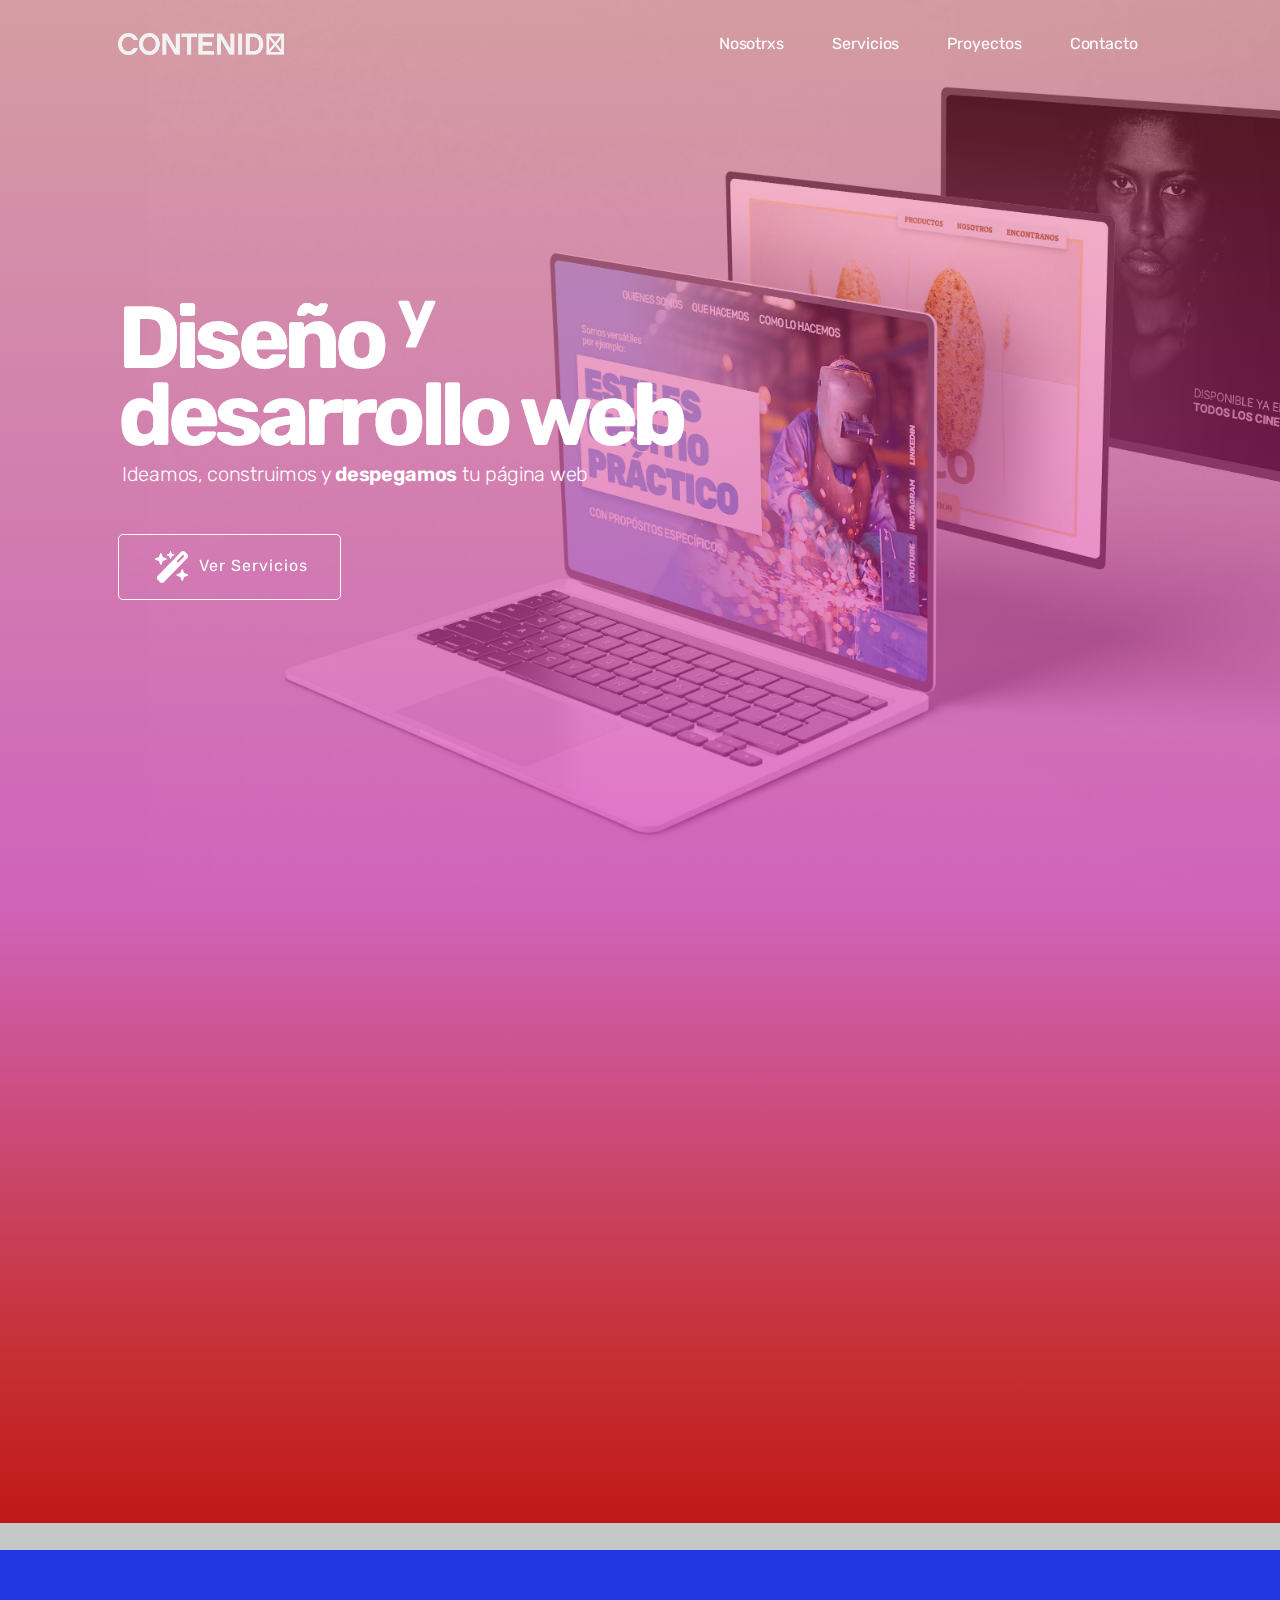
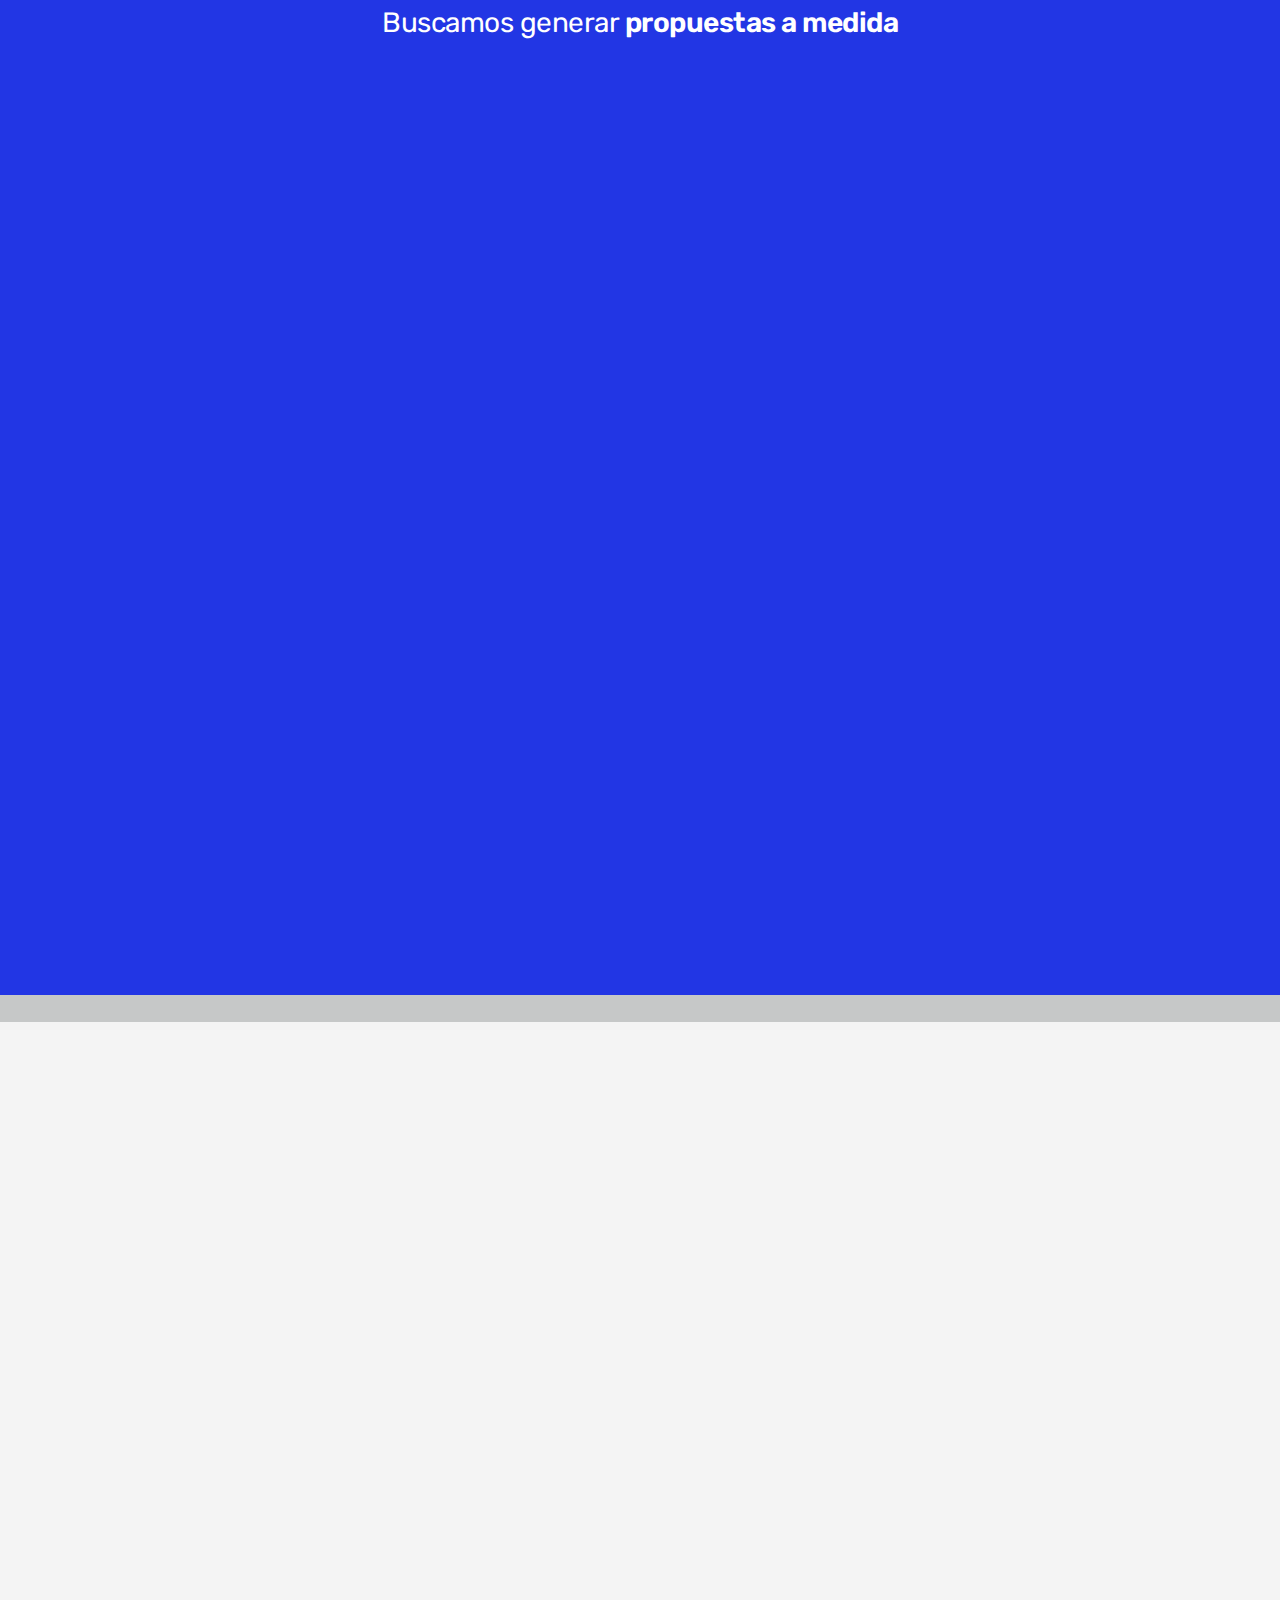
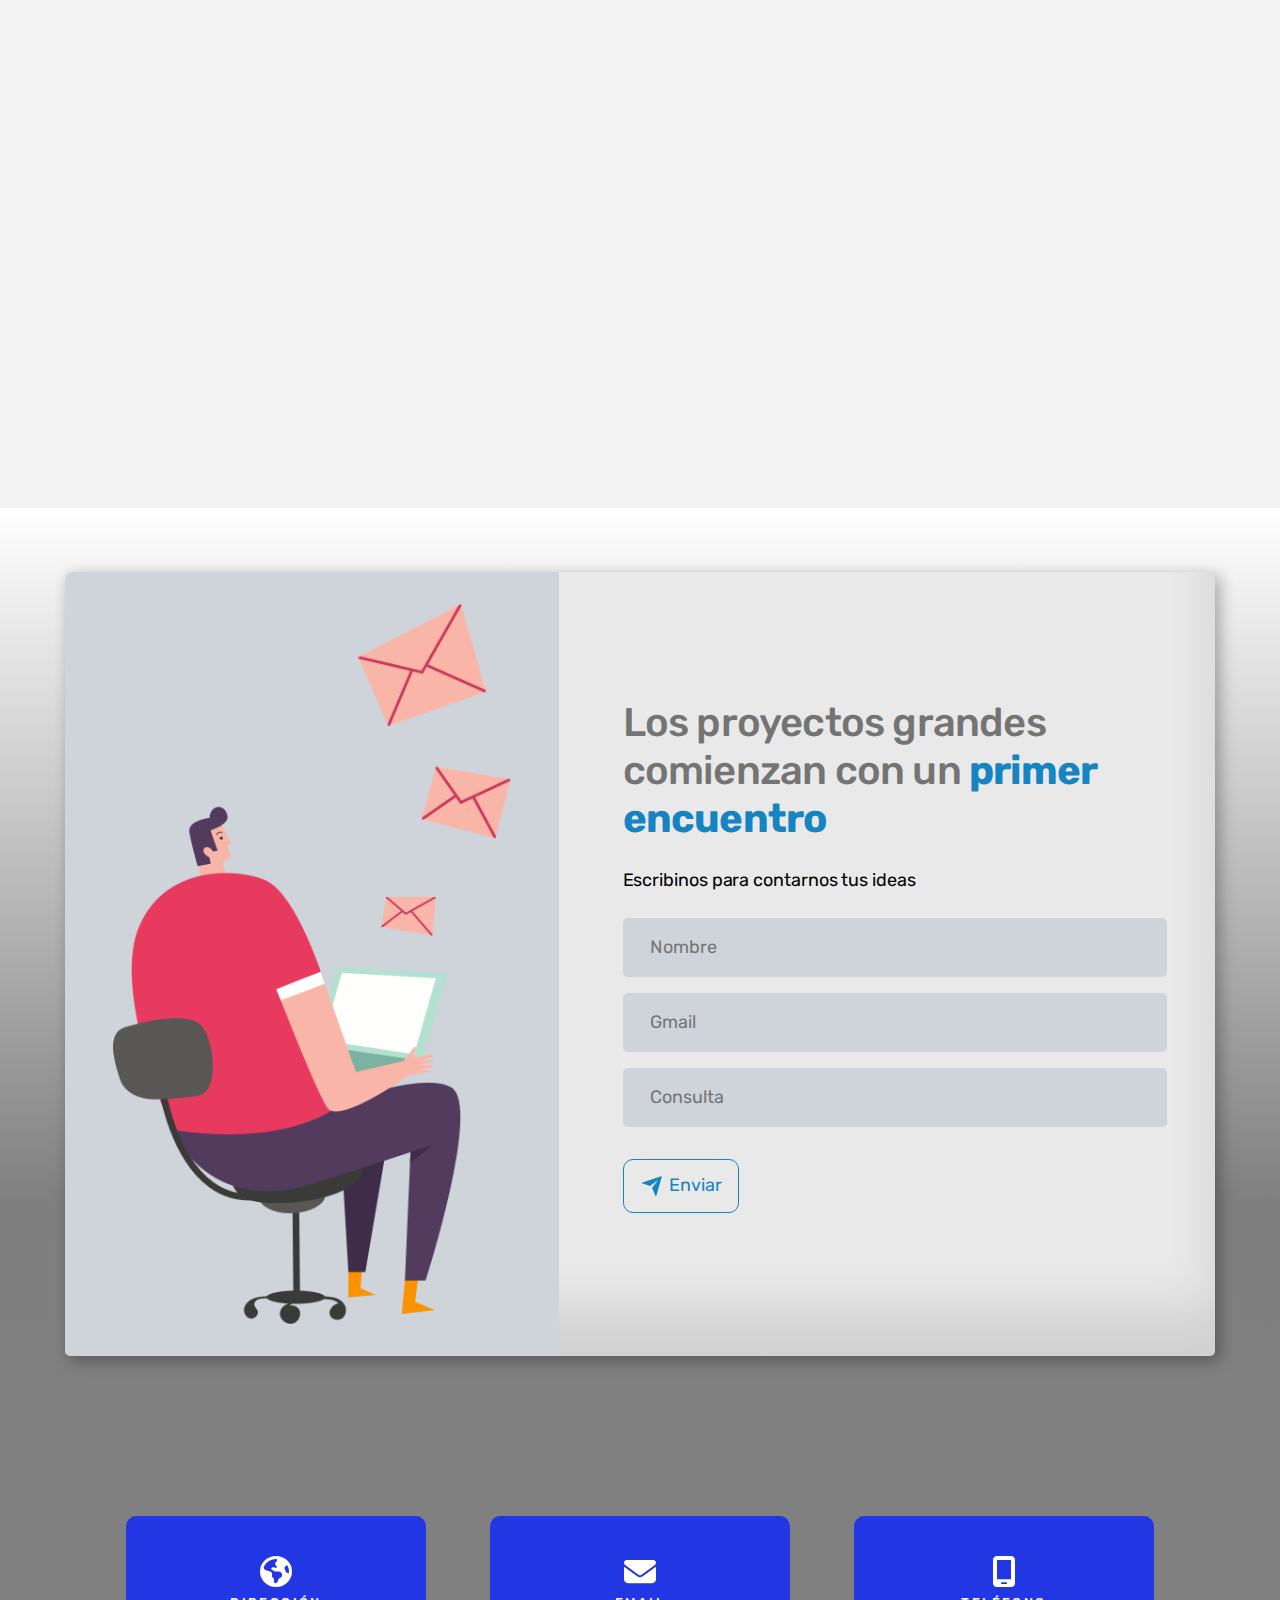
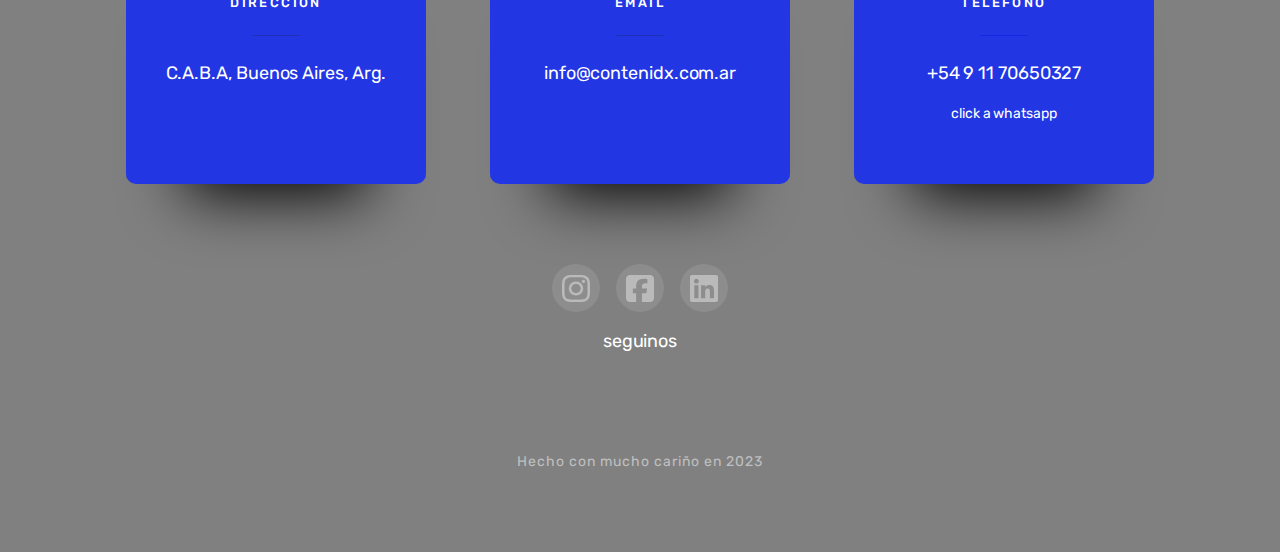
==== index.html @ 9aa3cedb "Se editan rutas relativas de archivos" ====
<!DOCTYPE html>
<html lang="en">
    <head>
        <!-- Google tag (gtag.js) -->
        <script async src="https://www.googletagmanager.com/gtag/js?id=G-VWMC0DDW35"></script>
        <script>
            window.dataLayer = window.dataLayer || [];
            function gtag(){dataLayer.push(arguments);}
            gtag('js', new Date());
        
            gtag('config', 'G-VWMC0DDW35');
        </script>
        <meta charset="utf-8" />
        <meta name="viewport" content="width=device-width, initial-scale=1, shrink-to-fit=no" />
        <meta name="description" content="Sitio web de Contenidx" />
        <meta name="author" content="Contenidx" />
        <title>Contenidx</title>
        <link rel="icon" type="image/x-icon" href="assets/favicon.png" />
        <!-- Font Awesome icons (free version)-->
        <script src="https://use.fontawesome.com/releases/v6.1.0/js/all.js" crossorigin="anonymous"></script>
        <!-- Google fonts-->
        <link rel="preconnect" href="https://fonts.googleapis.com">
        <link rel="preconnect" href="https://fonts.gstatic.com" crossorigin>
        <link href="https://fonts.googleapis.com/css2?family=Rubik:wght@300;400;500;600;700;800;900&display=swap" rel="stylesheet"> 
        <!-- Core theme CSS (includes Bootstrap)-->
        <link href="css/styles.css" rel="stylesheet" />
        <!-- SCSS import with Live SASS Compilet -->
        <!-- <link href="css/styles.css" rel="stylesheet" /> -->
        <!-- Animation fade -->
        <link rel="stylesheet" href="https://unpkg.com/aos@next/dist/aos.css" />
        

        <!-- esquema para el SEO-->
        <script type = "application/ld+json" > 
                {
                    "@context": "https://schema.org/",
                    "@type": "WebSite",
                    "name": "Contenido",
                    "description": "creador de paginas web",
                    "url": "https://contenidx.com.ar/"
                }
                </script>
                <script type="application/ld+json">
                {
                    "@context": "https://schema.org/",
                    "@type": "Organization",
                    "name": "Contenido",
                    "url": "https://contenidx.com.ar/",
                    "logo": "https://contenidx.com.ar/favicon.png",
                    "contactPoint": {
                        "@type": "ContactPoint",
                        "email": "contenidx@gmail.com",
                        "contactType": "desarrollo web"
                    }
                }
        </script>


    </head>

    <body style="padding:0px;">   
<!-- Google Tag Manager (noscript) -->
<noscript><iframe src="https://www.googletagmanager.com/ns.html?id=GTM-59XKV4BX"
height="0" width="0" style="display:none;visibility:hidden"></iframe></noscript>
    </body>
    <body id="page-top">
        <!-- Imagen de seguimiento de Pixel para Metricool -->
        <img class="metricool" src="https://tracker.metricool.com/c3po.jpg?hash=d975ec9ab2f7a0a8c75c9ac7efb0c77f"/>
        
        <!-- Botón de Whatsapp --> 
        <a href="https://wa.me/5491170650327?text=Me%20gustaría%20consultar..." class="whatsapp" target="_blank" rel="noopener"><i class="fa-brands fa-whatsapp"></i></a>
        
        <!-- Navigation-->
        <nav class="navbar navbar-expand-lg navbar-light fixed-top" id="mainNav">
            <div class="container px-4 px-lg-5">
                <a class="navbar-brand" href="#page-top"><img id="marca-cx-menu-nav" src="/assets/img/marca-contenidx-blanco.png" alt="marca de contenidx"></a>
                <button class="navbar-toggler navbar-toggler-right" type="button" data-bs-toggle="collapse" data-bs-target="#navbarResponsive" aria-controls="navbarResponsive" aria-expanded="false" aria-label="Toggle navigation">
                    Menu
                    <i class="fas fa-bars"></i>
                </button>
                <div class="collapse navbar-collapse" id="navbarResponsive">
                    <ul class="navbar-nav ms-auto">
                        <li class="nav-item"><a class="nav-link" href="#nosotrxs">Nosotrxs</a></li>
                        <li class="nav-item"><a class="nav-link" href="#products">Servicios</a></li>
                        <li class="nav-item"><a class="nav-link" href="/projects.html">Proyectos</a></li>
                        <li class="nav-item"><a class="nav-link" href="#contact">Contacto</a></li>
                    </ul>
                </div>
            </div>
        </nav>
        <!-- iconos-RRSS-fixed-right -->
        <!-- <ul class="elements-bar right -unlist">
            <li>
                <div class="social-bar">
                    <ul class="social-bar-holder titles-typo -unlist"> 
                        <li>Seguinos</li>
                        <li>—</li>
                        <li>
                            <a target="_blank" href="https://www.instagram.com/contenidx/" class="-undash instagram" rel="noopener">
                                <i class="fab fa-instagram"></i>
                            </a>
                        </li>
                        <li>
                            <a target="_blank" href="https://www.github.com/" rel="noopener">
                                <i class="fab fa-github"></i>
                            </a>
                        </li>
                    </ul>
                </div>
            </li>
        </ul> -->
        <!-- Masthead-->
        <header class="masthead">
            <div class="container px-4 px-lg-5 d-flex h-100 align-items-center justify-content-start">
                <div class="d-flex justify-content-center" id="texto-accion-portada">
                    <div class="text-start">
                        <!-- <h1 class="mx-auto my-0 text-uppercase">Contenidx</h1> -->
                        <i class="fa-solid fa-plane-departure fa-2x pb-3 text-white"></i>
                        <h1 class="mx-auto my-0 portada">Diseño <sup>y</sup> desarrollo web</h1>
                        <h2 class="text-white mx-1 mt-2 mb-5 interletrado texto">Ideamos, construimos y <span style="font-weight:600;">despegamos</span> tu página web </h2>
                        <!-- <a class="btn btn-" href="#nosotrxs">Saber más</a> -->
                        <a type="button" class="btn-lineal" href="#products">
                            <img src="/assets/img/iconos/wand-magic-sparkles-solid.svg" class="icon-gral mx-1">
                            Ver Servicios
                        </a>
                    </div>
                </div>
            </div>
        </header>

        <!-- About-->
        <section class="container-fluid about-section text-center" id="nosotrxs">
            <div class="px-4 px-lg-5">
                <div class="row gx-4 gx-lg-5 justify-content-center">
                    <div class="col-lg-8" data-aos="fade-up">
                        <!-- <h2 class="text-white mb-4 portada" data-aos="fade-up">Nosotrxs</h2> -->
                    </div>
                </div>
            </div>
            <div class="text-center pt-0 mt-0" data-aos="fade-up">
                <div class="row d-flex justify-content-center align-items-center">
                    <!-- <h2 class="text-white" data-aos="fade-up">Nosotrxs</h2> -->
                    <p class="col-3 text-start align-items-start text-white-50 d-flex flex-column gap-1" data-aos="fade-up">
                        <strong class="portada mb-1">Nosotrxs <br></strong>
                        Somos un equipo dispuesto a crear y diseñar soluciones web.<br>Te vamos a acompañar en cada paso, hasta que tus ideas se conviertan en realidad y que tu presencia en internet sea exitosa.
                    </p>
                    <div class="card card0 mx-5">
                        <div class="border-card">
                            <h2>Pamela Lacoque</h2>
                            <div class="icons">
                                <!-- <a href="https://www.instagram.com/nahuel.beck" target="_blank" rel="noopener noreferrer"><i class="fab fa-instagram" aria-hidden="true"></i></a>
                                <a href="facebook.com/nahue.beck/" target="_blank" rel="noopener noreferrer"><i class="fab fa-facebook" aria-hidden="true"></i></a> -->
                                <a href="https://www.behance.net/pamelo" target="_blank" rel="noopener noreferrer"><i class="fab fa-behance" aria-hidden="true"></i></a>
                                <a href="https://github.com/Lacoque/" target="_blank" rel="noopener noreferrer"><i class="fab fa-github" aria-hidden="true"></i></a>
                            </div>
                        </div>
                    </div>
                    <div class="card card1">
                        <div class="border-card">
                            <h2>Nahuel Beck</h2>
                            <div class="icons">
                                <!-- <a class="icons-hov" href="" target="_blank" rel="noopener noreferrer"><i class="fab fa-instagram" aria-hidden="true"></i></a>
                                <a class="icons-hov" href="" target="_blank" rel="noopener noreferrer"><i class="fab fa-facebook" aria-hidden="true"></i></a> -->
                                <a class="icons-hov" href="https://www.behance.net/nahuelbeck" target="_blank" rel="noopener noreferrer"><i class="fab fa-behance" aria-hidden="true"></i></a>
                                <a class="icons-hov" href="https://github.com/Nahuel-Beck/" target="_blank" rel="noopener noreferrer"><i class="fab fa-github" aria-hidden="true"></i></a>
                            </div>
                        </div>
                    </div>
                </div>
            </div>
        </section>

        <!-- Services Nuevo -->
        <section class="services-cards" id="products">
            <div>
                <i class="fa-solid fa-wand-magic-sparkles fa-3x text-white py-2"></i>
                <h3 class="text-center title-cards">Buscamos generar<span style="font-weight:600;"> propuestas a medida</span>
            </div>
            <div class="group-cards" data-aos="fade-up">
                <div class="vertical-cards">
                    <a class="card-basic" href="#contact">
                        <div class="service-number">
                            <h5>1</h5>
                        </div>
                        <h1>Básico y operativa</h1>
                        <div>
                            <ul>
                                <li>Entrega en 15 días</li>
                                <li>Diseño personalizable y adaptable para diferentes dispositivos.</li>
                                <li>Hasta 4 páginas o secciones.</li>
                                <li>Formulario de contacto, link a redes sociales, mail corporativo.</li>
                                <li>Optimización para los motores de busqueda.</li>
                                <li>Seguridad del sitio</li>
                            </ul>
                        </div>
                        <div class="card-value">
                            <h3>$ 310.000</h3>
                            <p>Pesos ARG</p>
                        </div>
                    </a>
                    <a class="card-basic" href="#contact">
                        <div class="service-number">
                            <h5>2</h5>
                        </div>
                        <h1>Dinámica</h1>
                        <div>
                            <ul>
                                <li>Entrega entre 40 y 70 días.</li>
                                <li>Diseño personalizable y adaptable para los diferentes dispositivos.</li>
                                <li>Secciones o páginas ilimitadas.</li>
                                <li>Link con redes sociales, mail corporativo, archivos adjuntos en los formularios.</li>
                                <li>Autogestionable: Tienda web, bolsa de trabajo, blog de noticias, etc.</li>
                                <li>Optimización para los motores de busqueda.</li>
                                <li>Seguridad del sitio.</li>
                            </ul>
                        </div>
                        <div class="card-value">
                            <h3>$ 440.000</h3>
                            <p>Pesos ARG</p>
                        </div>
                    </a>
                    <a class="card-basic" href="#contact">
                        <div class="service-number">
                            <h5>3</h5>
                        </div>
                        <h1>Mantenimiento</h1>
                        <div>
                            <ul>
                                <li>Actualización, control de seguridad y detección de vulnerabilidades.</li>
                                <li>Back-ups de sitio web.</li>
                                <li>Re-diseño de sitio web.</li>
                                <li>SEO: Optimización de url.</li>
                            </ul>
                            <!-- <p>
                                Nos encargamos de mantener tu sitio seguro y siempre actualizado revisando a fondo para detectar cualquier vulnerabilidad. Hacemos copias de seguridad periódicas y optimizamos tus bases de datos para que todo funcione de manera rápida y eficiente.
                            </p> -->
                        </div>
                        <div class="card-value man">
                            <h5>Consultar presupuesto</h5>
                        </div>
                        <p class="man-text">Contanos sobre tus necesidades para evaluar asertivamente</p>
                    </a>
                </div>
                <div class="horizontal-cards">
                    <a class="card-basic" href="https://wa.me/5491170650327?text=Me%20gustaría%20consultar..." target="_blank" rel="noopener">
                        <div class="hand-icon">
                            <i class="fa-solid fa-handshake-simple fa-3x"></i>
                        </div>
                        <div class="out">
                            <h1>Outsourcing</h1>
                            <h5>¿Querés sumar a tu paquete <span>diseño web</span>, <span>mantenimiento</span> o una <span>auditoría SEO</span>?</h5>
                            <p>Si sos del rubro del diseño, marketing, desarrollo o te interesa expandir tu alcance, podemos colaborar juntos.</p>
                        </div>
                        <!-- <div class="hr"></div> -->
                        <h5 class="talk"><i class="fa-brands fa-whatsapp fa-lg px-3"></i>Conversemos ahora!</h5>
                    </a>
                </div>
            </div>
        </section>


        <!-- Projects-->
        <section class="container-fluid projects-section bgd-contenidx" id="projects">
            <div class="">
                <div class="bg-blanco d-flex px-3 justify-content-center trabajos-realizados">
                    <h2 class="d-block my-4 portada trabajos" data-aos="fade-up">Trabajos realizados</h2>
                    <p class="d-block d-sm-flex justify-content-center trabajos" data-aos="fade-up">Trabajamos a la par con todos nuestros clientes, generamos ideas en el desarrollo del sitio para optimizar su uso</p>
                    <div class="text-center my-5" data-aos="fade-up"><a class="btn-lineal-portfolio" href="/../projects.html" rel="noopener">Ver todos los proyectos<i class="fa-solid fa-arrow-up-right-from-square px-3"></i></a></div>
                </div>
                <!-- Project One Row-->     
                <div class="row gx-0 mb-5 mb-lg-0 justify-content-center project-row" data-aos="fade-up">
                    <div class="col-lg-6"><a href="https://estudiodoblea.com.ar/" target="_blank" rel="noopener"><img class="img-fluid" src="/assets/img/doblea.jpg" alt="Imagen portfolio Estudio doble a fotografias" /></a></div>
                    <div class="col-lg-6">
                        <div class="bg-blanco text-center h-100">
                            <div class="d-flex h-100">
                                <div class="project-text w-100 my-auto text-center text-lg-left">
                                    <h4 class="text-black">Doble A</h4>
                                    <p class="mb-0 text-black-50">Doble A es un estudio de fotografía dedicado a destacar con identidad visual única, innovadoras y personalizadas. </p>
                                </div>
                            </div>
                        </div>
                    </div>
                </div>
                <!-- Project Two Row-->
                <div class="row gx-0 justify-content-center project-row" data-aos="fade-up">
                    <div class="col-lg-6"><a href="https://tatapiriri.com.ar/" target="_blank" rel="noopener"><img class="img-fluid" src="/assets/img/tata-piriri-sm.png" alt="Imagen portfolio de Festival Tatá Pirirí" /></a></div>
                    <div class="col-lg-6 order-lg-first">
                        <div class="bg-blanco text-center h-100">
                            <div class="d-flex h-100">
                                <div class="project-text w-100 my-auto text-center text-lg-right">
                                    <h4 class="text-black">Festival Tatá Pirirí</h4>
                                    <p class="mb-0 text-black-50">Cuando hay que hacer un salto de calidad, éste proyecto es el ejemplo claro. Este es un festival de títeres con e-commerce.</p>
                                </div>
                            </div>
                        </div>
                    </div>
                </div>
            </div>
        </section>

        <!-- Form 2 -->
        <section class="contact-form-section" id="contact">
            <div class="d-flex px-0 form-width">
                <div class="px-5 ilustracion-msj">
                    <img src="/assets/img/ilustraciones/Message_Sent_2.png" alt="Ilustración envío de mensajes">
                </div>
                <div class="divform">
                    <div class="container-fluid text-start px-5">
                        <!-- <i class="far fa-paper-plane fa-2x mb-2 text-black-50"></i> -->
                        <h1 class="text-black-50 textoform">Los proyectos grandes comienzan con un <span> primer encuentro</span></h1>
                        <p class="text-black my-4">Escribinos para contarnos tus ideas</p>
                        <div class="">
                            <div class="formulario">
                                <form name="contact" method="POST" data-netlify="true">
                                    <p>
                                        <label><input placeholder="Nombre" type="text" name="Nombre" /></label>
                                    </p>
                                    <p>
                                        <label><input placeholder="Gmail" type="email" name="Gmail" /></label>
                                    </p>
                                    <p>
                                        <label><input placeholder="Consulta" type="text" name="Consulta" /></label>
                                    </p>
                                    <p>
                                        <button type="submit">
                                            <div class="svg-wrapper-1">
                                                <div class="svg-wrapper">
                                                <svg
                                                    xmlns="http://www.w3.org/2000/svg"
                                                    viewBox="0 0 24 24"
                                                    width="24"
                                                    height="24"
                                                >
                                                    <path fill="none" d="M0 0h24v24H0z"></path>
                                                    <path
                                                    fill="currentColor"
                                                    d="M1.946 9.315c-.522-.174-.527-.455.01-.634l19.087-6.362c.529-.176.832.12.684.638l-5.454 19.086c-.15.529-.455.547-.679.045L12 14l6-8-8 6-8.054-2.685z"
                                                    ></path>
                                                </svg>
                                                </div>
                                            </div>
                                            <span>Enviar</span>
                                        </button>

                                        <!-- <button class="btn-enviar px-5 py-3 rounded" type="submit">Enviar</button> -->
                                    </p>
                                </form>
                            </div>
                        </div>
                    </div>
                </div>
            </div>
        </section>

        
        <!-- Contact-->
        <section class="contact-section bg-contact">
            <div class="container px-4 px-lg-5">
                <div class="row gx-4 gx-lg-5">
                    <div class="col-md-4 mb-3 mb-md-0 d-flex justify-content-center">
                        <div class="card py-4 h-100">
                            <div class="card-body text-center">
                                <!-- <i class="fas fa-map-marked-alt text-white mb-2"></i> -->
                                <img src="/assets/img/iconos/earth-americas-solid.svg" class="mb-2 icon-gral">
                                <h4 class="text-uppercase m-0">Dirección</h4>
                                <hr class="my-4 mx-auto" />
                                <p class="medium">C.A.B.A, Buenos Aires, Arg.</p>
                            </div>
                        </div>
                    </div>
                    <div class="col-md-4 mb-3 mb-md-0 d-flex justify-content-center">
                        <div class="card py-4 h-100">
                            <div class="card-body text-center">
                                <!-- <i class="fas fa-envelope text-white mb-2"></i> -->
                                <img src="/assets/img/iconos/envelope-solid.svg" class="mb-2 icon-gral">
                                <h4 class="text-uppercase m-0">Email</h4>
                                <hr class="my-4 mx-auto" style="border-color: #fff !important;" />
                                <p class="medium">info@contenidx.com.ar</p>
                            </div>
                        </div>
                    </div>
                    <div class="col-md-4 mb-3 mb-md-0 d-flex justify-content-center boton-footer-wpp">
                        <a href="https://wa.me/+5491170650327?text=Hola,%20me%20gustaría%20consultarles" target="_blank" rel="noopener">
                            <div class="card py-4 h-100 wpp">
                                <div class="card-body text-center">
                                    <!-- <i class="fas fa-mobile-alt text-white mb-2"></i> -->
                                    <img src="/assets/img/iconos/mobile-screen-solid.svg" class="mb-2 icon-gral">
                                    <h4 class="text-uppercase m-0">Teléfono</h4>
                                    <hr class="my-4 mx-auto" />
                                    <p class="medium">+54 9 11 70650327</p>
                                    <p class="small">click a whatsapp</p>
                                </div>
                            </div>
                        </a>
                    </div>
                </div>
                <div class="d-flex flex-column justify-content-center align-items-center gap-3 redes">
                    <div class="social d-flex justify-content-center align-items-center">
                        <a class="mx-2" href="https://www.instagram.com/contenidx/" target="_blank">
                            <img src="/assets/img/iconos/instagram-brands-solid.svg" class="icon-gral">
                            <!-- <i class="fab fa-instagram fa-xl"></i> -->
                        </a>
                        <a class="mx-2" href="https://www.facebook.com/ComunicarConContenidx" target="_blank">
                            <img src="/assets/img/iconos/square-facebook-brands-solid.svg" class="icon-gral">
                            <!-- <i class="fab fa-facebook-f"></i> -->
                        </a>
                        <a class="mx-2" href="https://www.linkedin.com/company/dise%C3%B1oydesarrolloweb/" target="_blank">
                            <img src="/assets/img/iconos/linkedin-brands-solid.svg" class="icon-gral">
                            <!-- <i class="fab fa-linkedin"></i> -->
                        </a>
                        <!-- <a class="mx-2" href="#!"><i class="fab fa-github"></i></a> -->
                        <!-- <a class="mx-2" href="https://www.behance.net/contenidxestudio?tracking_source=search_projects%7Ccontenidx" target="_blank"><i class="fab fa-behance"></i></a> -->
                    </div>
                    <p>seguinos</p>
                </div>
            </div>
        </section>
        
        <!-- Footer-->
        <footer class="footer bg-contact small text-center text-white-50">
            <div class="container px-5 px-lg-5">
                Hecho con mucho cariño en 2023
            </div>
        </footer>
        <!-- Bootstrap core JS-->
        <script src="https://cdn.jsdelivr.net/npm/bootstrap@5.1.3/dist/js/bootstrap.bundle.min.js"></script>
        <!-- Core theme JS-->
        <script src="js/scripts.js"></script>
        <!-- * * * * * * * * * * * * * * * * * * * * * * * * * * * * * * * * * * * * * * * *-->
        <!-- * *                               SB Forms JS                               * *-->
        <!-- * * Activate your form at https://startbootstrap.com/solution/contact-forms * *-->
        <!-- * * * * * * * * * * * * * * * * * * * * * * * * * * * * * * * * * * * * * * * *-->
        <script src="https://cdn.startbootstrap.com/sb-forms-latest.js"></script>

        <!-- Optional JavaScript -->
        <!-- jQuery first, then Popper.js, then Bootstrap JS -->
        <script src="https://code.jquery.com/jquery-3.2.1.slim.min.js" integrity="sha384-KJ3o2DKtIkvYIK3UENzmM7KCkRr/rE9/Qpg6aAZGJwFDMVNA/GpGFF93hXpG5KkN" crossorigin="anonymous"></script>
        <script src="https://cdn.jsdelivr.net/npm/popper.js@1.12.9/dist/umd/popper.min.js" integrity="sha384-ApNbgh9B+Y1QKtv3Rn7W3mgPxhU9K/ScQsAP7hUibX39j7fakFPskvXusvfa0b4Q" crossorigin="anonymous"></script>
        <script src="https://cdn.jsdelivr.net/npm/bootstrap@4.0.0/dist/js/bootstrap.min.js" integrity="sha384-JZR6Spejh4U02d8jOt6vLEHfe/JQGiRRSQQxSfFWpi1MquVdAyjUar5+76PVCmYl" crossorigin="anonymous"></script>
        <script>
            $('.carousel').carousel({
                interval: 3000,
                pause: "hover"
            })
        </script>
    <script src="https://unpkg.com/aos@next/dist/aos.js"></script>
    <script>
        AOS.init();
        </script>
    </body>
</html>
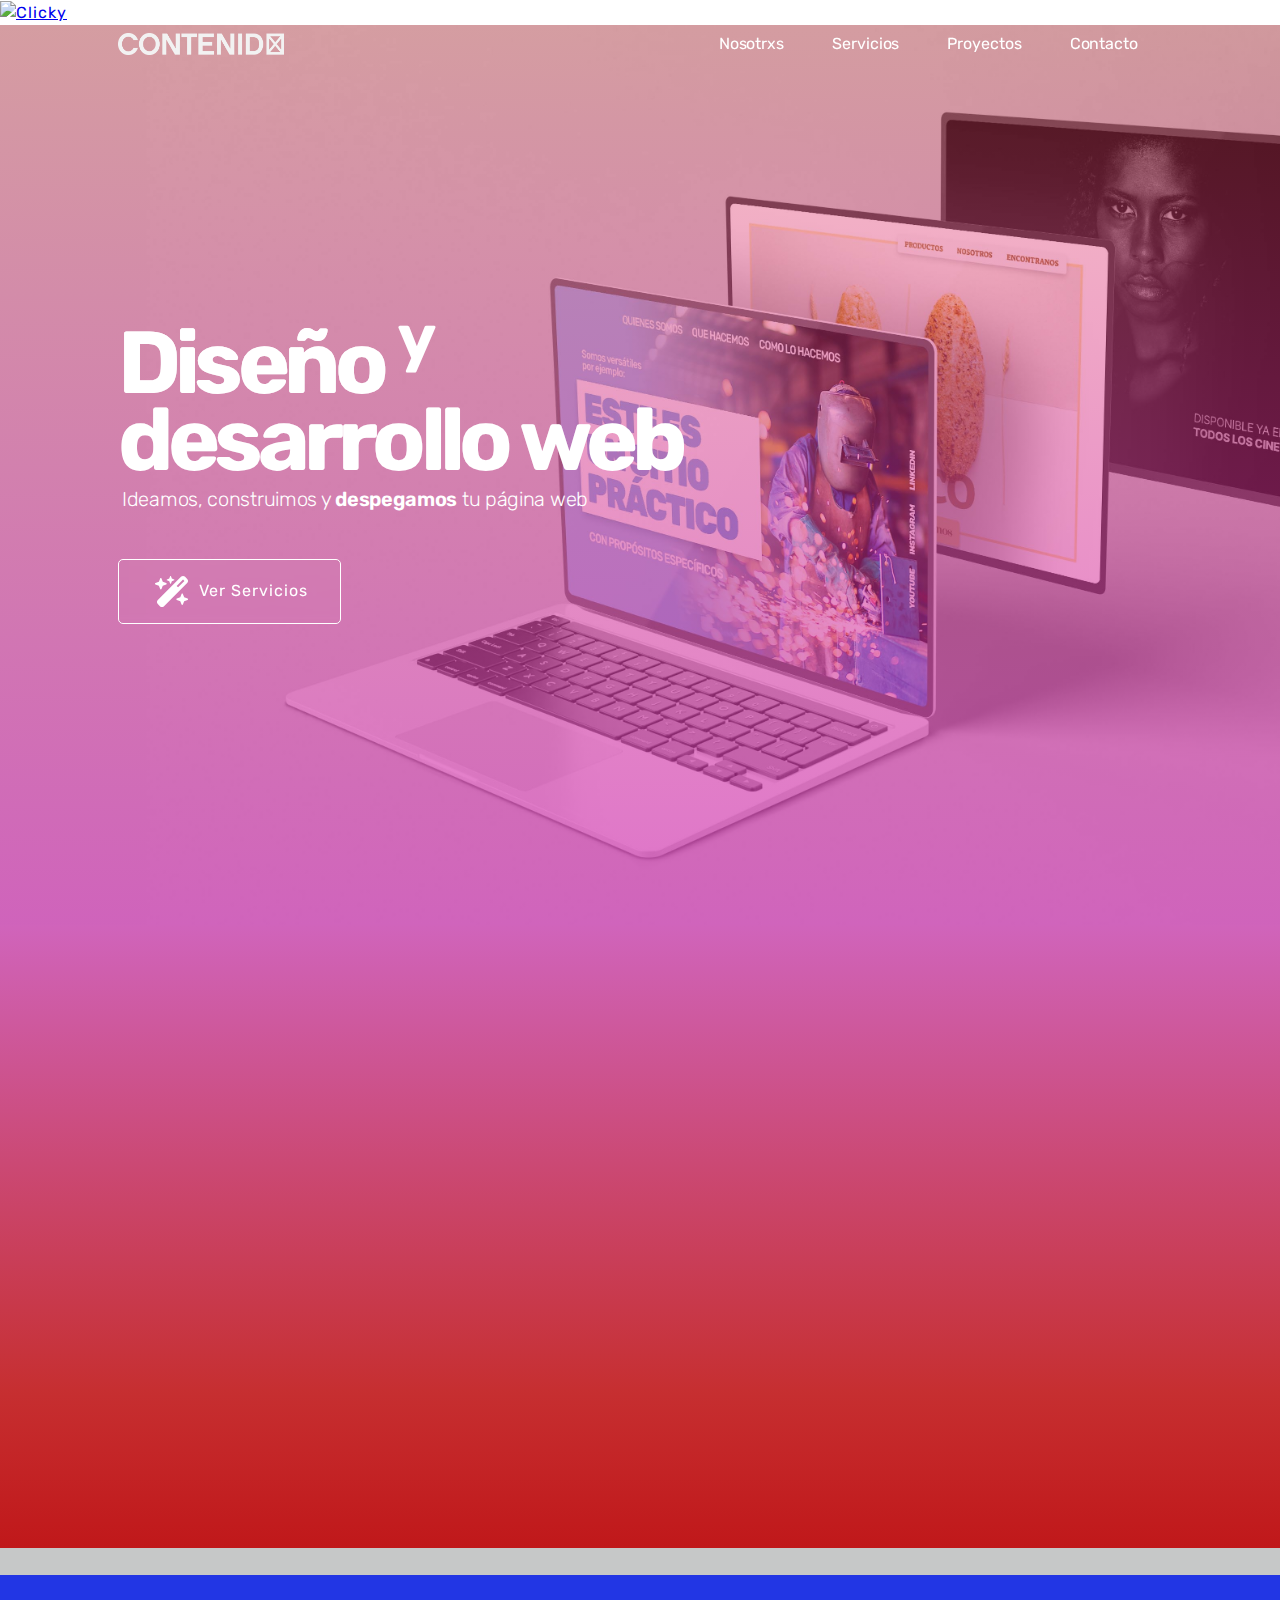
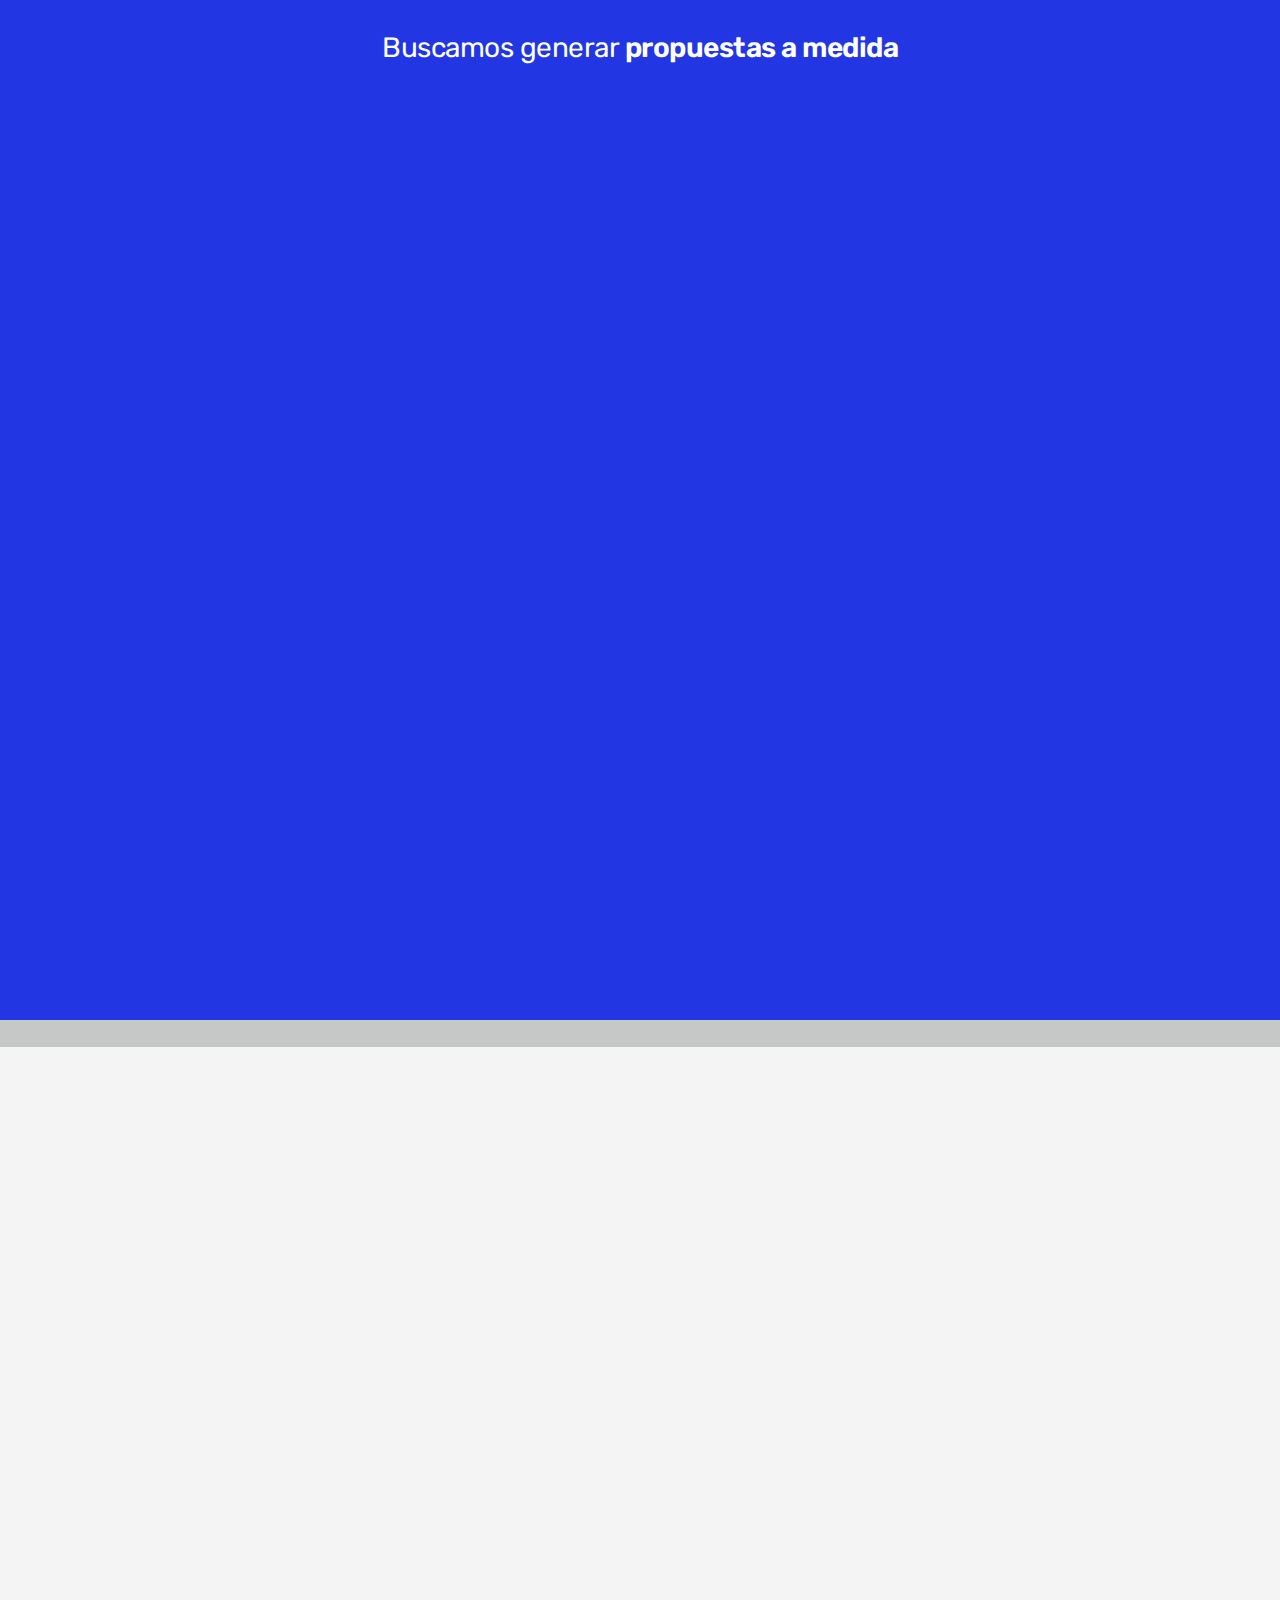
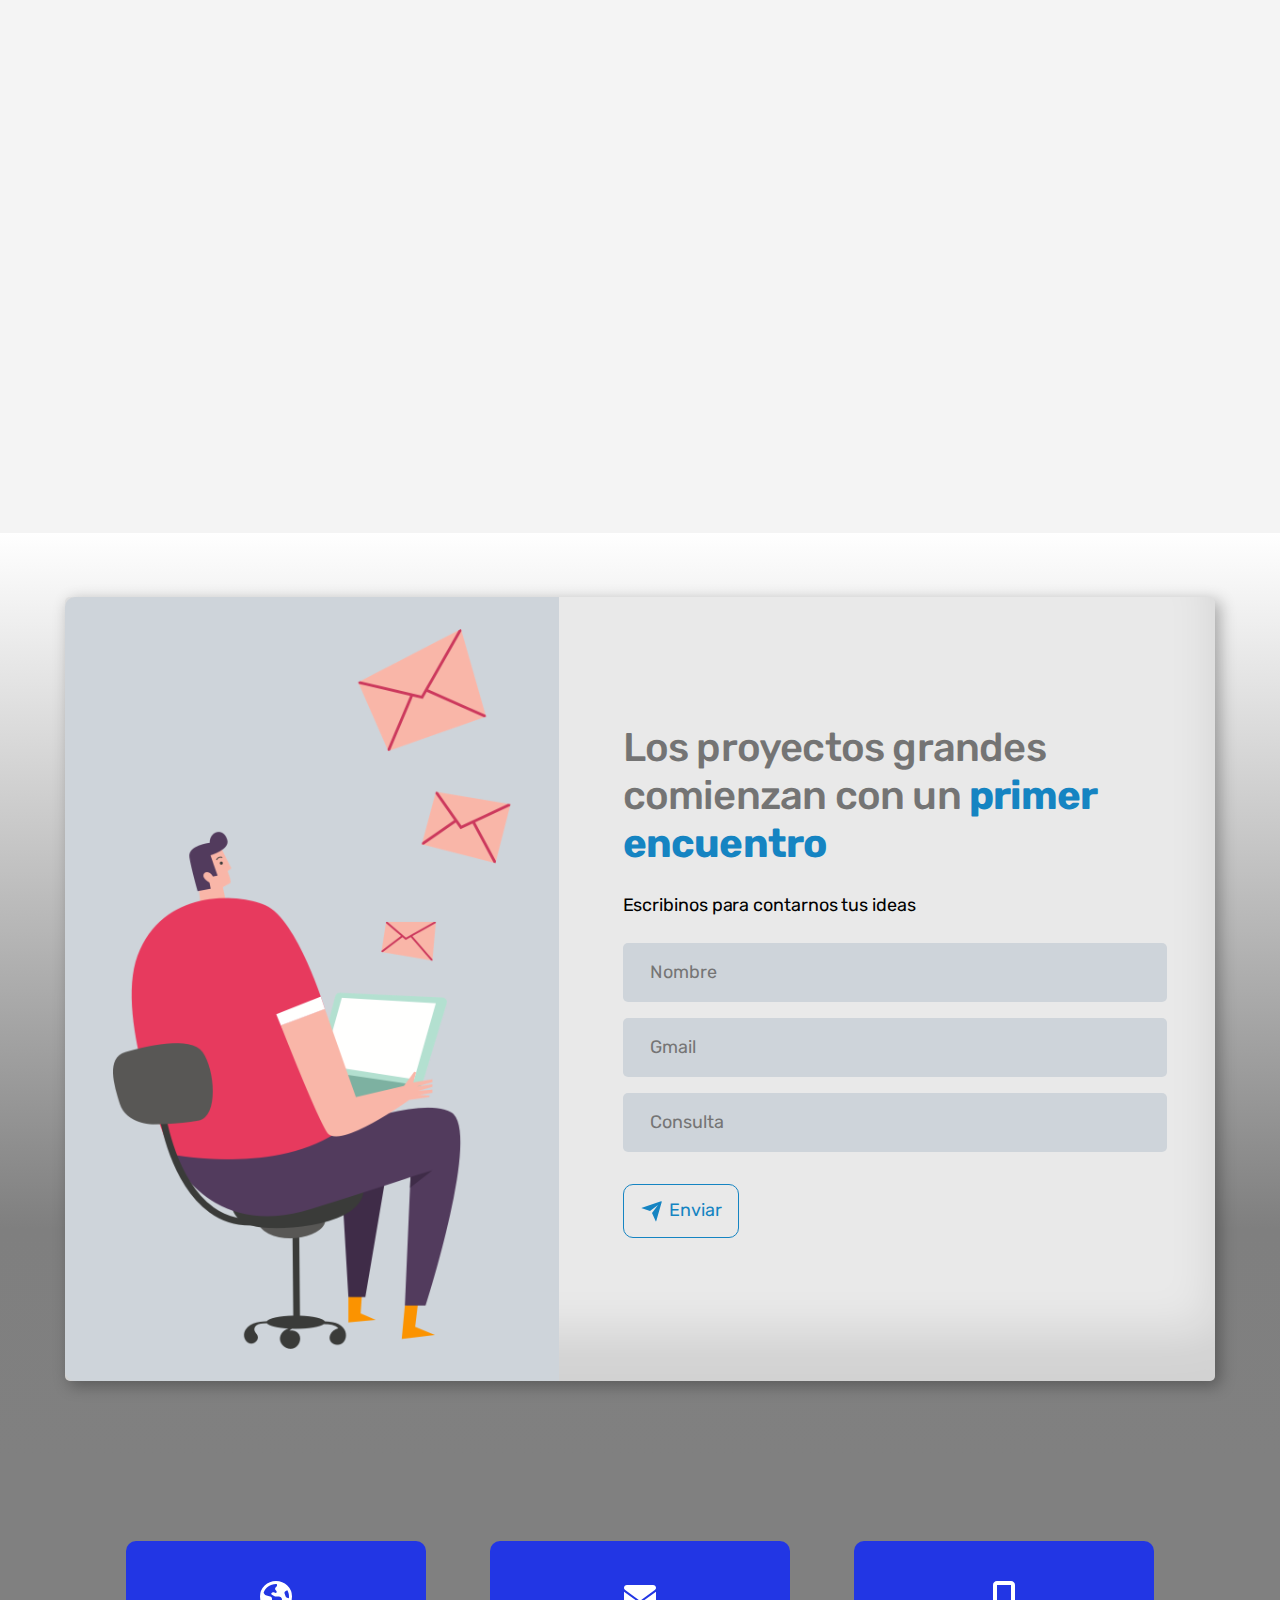
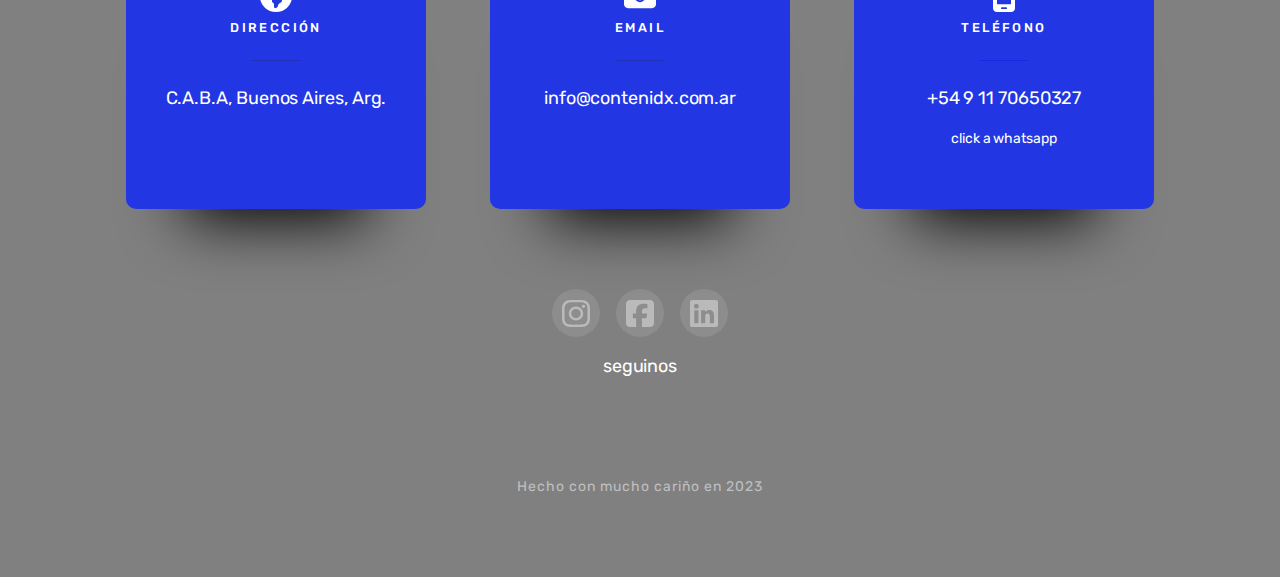
==== commit b07c04ec: "Update index.html" ====
--- a/index.html
+++ b/index.html
@@ -10,6 +10,10 @@
         
             gtag('config', 'G-VWMC0DDW35');
         </script>
+        <!-- code para cliky.com -->
+        <a title="Google Analytics Alternative" href="https://clicky.com/101476675"><img alt="Clicky" src="//static.getclicky.com/media/links/badge.gif" border="0" /></a>
+<script async data-id="101476675" src="//static.getclicky.com/js"></script>
+
         <meta charset="utf-8" />
         <meta name="viewport" content="width=device-width, initial-scale=1, shrink-to-fit=no" />
         <meta name="description" content="Sitio web de Contenidx" />
@@ -248,7 +252,7 @@
                         </div>
                         <div class="out">
                             <h1>Outsourcing</h1>
-                            <h5>¿Querés sumar a tu paquete <span>diseño web</span>, <span>mantenimiento</span> o una <span>auditoría SEO</span>?</h5>
+                            <h5>¿Querés sumar a tu paquete de servicios <span>diseño web</span>, <span>mantenimiento</span> o una <span>auditoría SEO</span>?</h5>
                             <p>Si sos del rubro del diseño, marketing, desarrollo o te interesa expandir tu alcance, podemos colaborar juntos.</p>
                         </div>
                         <!-- <div class="hr"></div> -->
@@ -265,7 +269,7 @@
                 <div class="bg-blanco d-flex px-3 justify-content-center trabajos-realizados">
                     <h2 class="d-block my-4 portada trabajos" data-aos="fade-up">Trabajos realizados</h2>
                     <p class="d-block d-sm-flex justify-content-center trabajos" data-aos="fade-up">Trabajamos a la par con todos nuestros clientes, generamos ideas en el desarrollo del sitio para optimizar su uso</p>
-                    <div class="text-center my-5" data-aos="fade-up"><a class="btn-lineal-portfolio" href="/../projects.html" rel="noopener">Ver todos los proyectos<i class="fa-solid fa-arrow-up-right-from-square px-3"></i></a></div>
+                    <div class="text-center my-5" data-aos="fade-up"><a class="btn-lineal-portfolio" href="/projects.html" rel="noopener">Ver todos los proyectos<i class="fa-solid fa-arrow-up-right-from-square px-3"></i></a></div>
                 </div>
                 <!-- Project One Row-->     
                 <div class="row gx-0 mb-5 mb-lg-0 justify-content-center project-row" data-aos="fade-up">
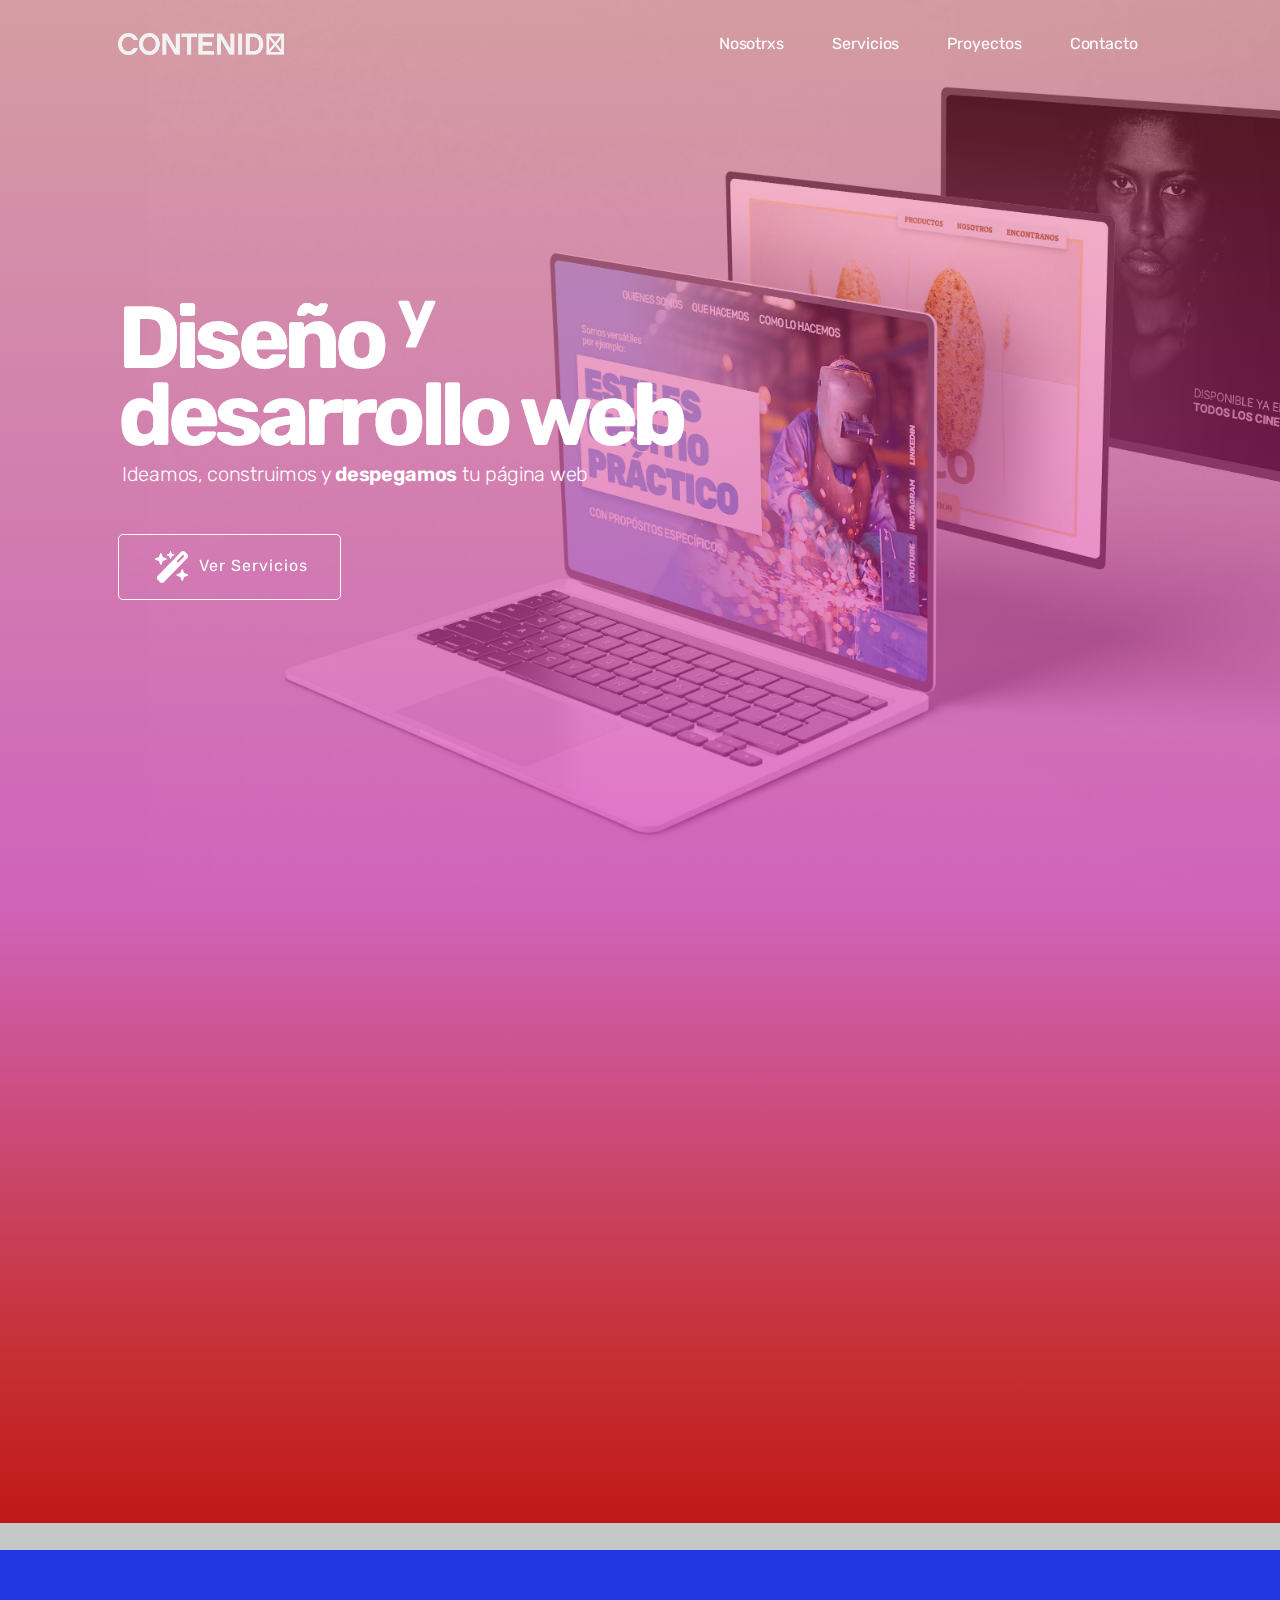
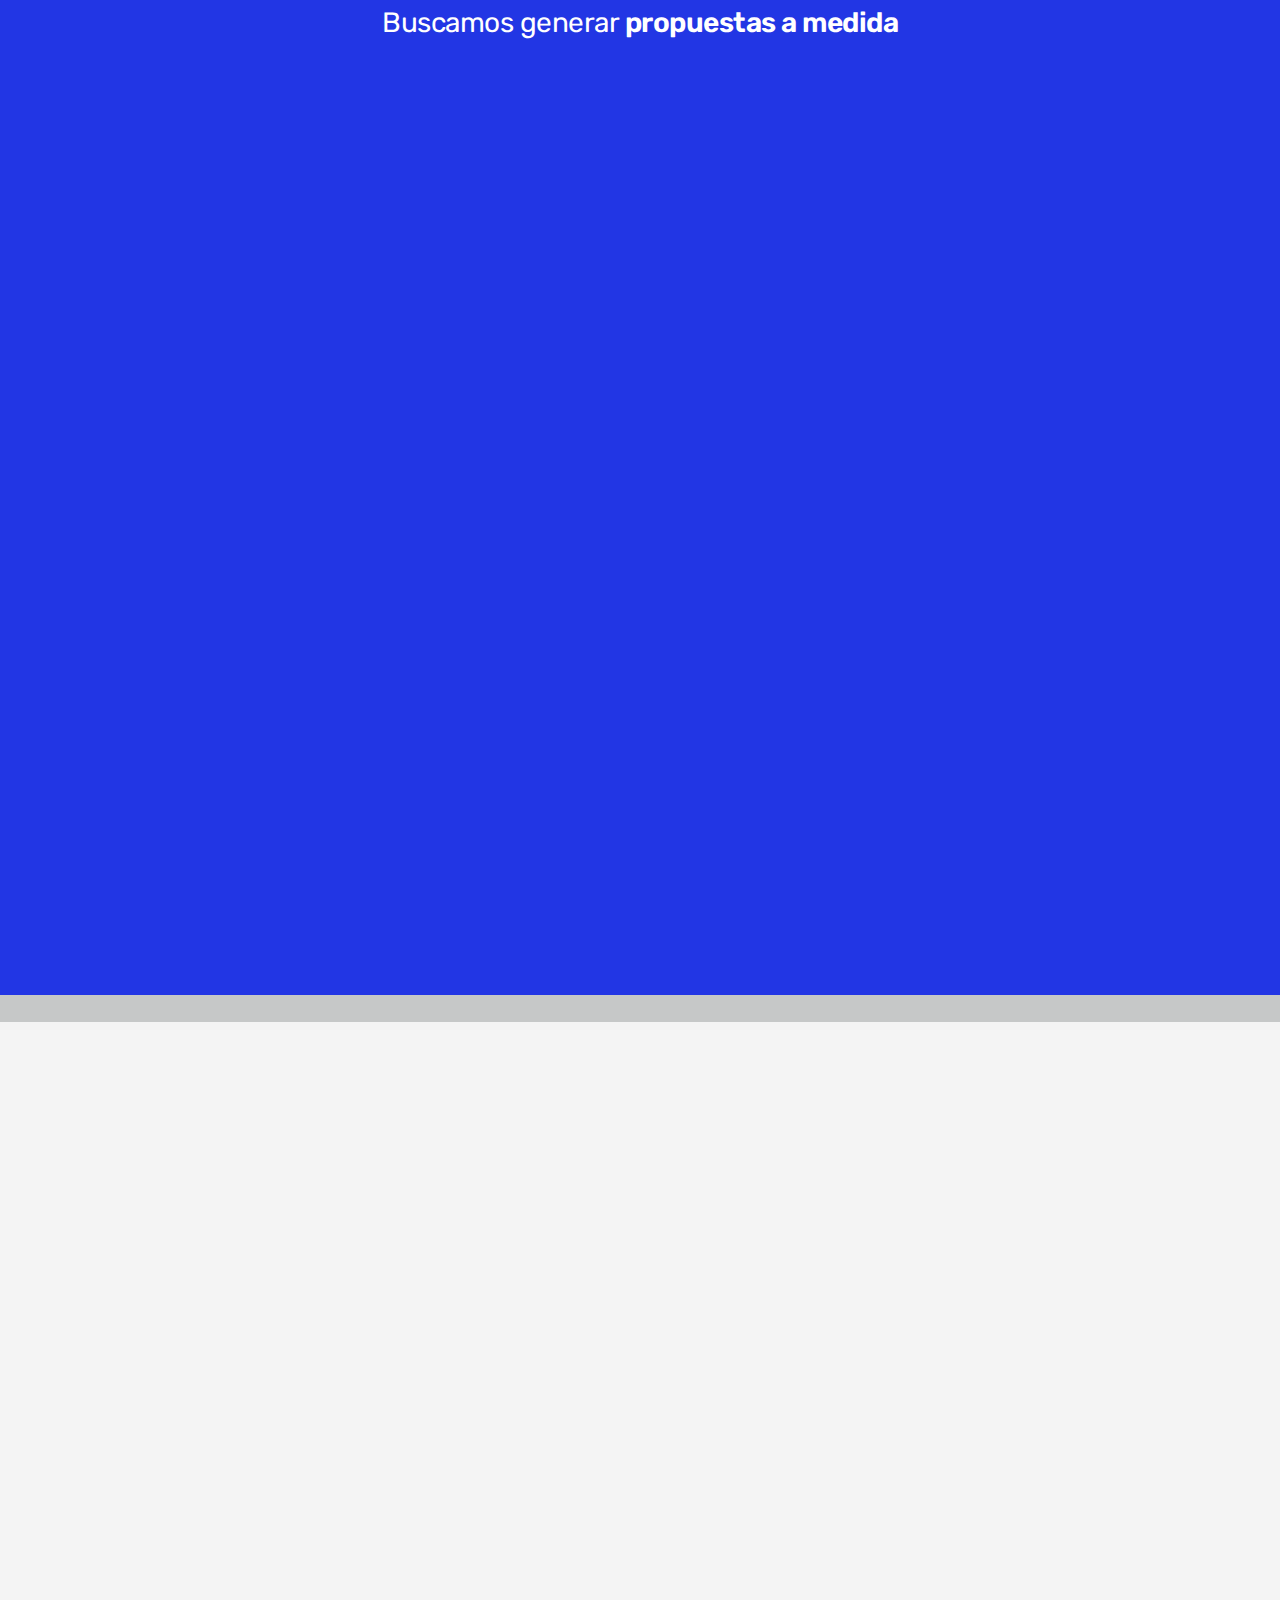
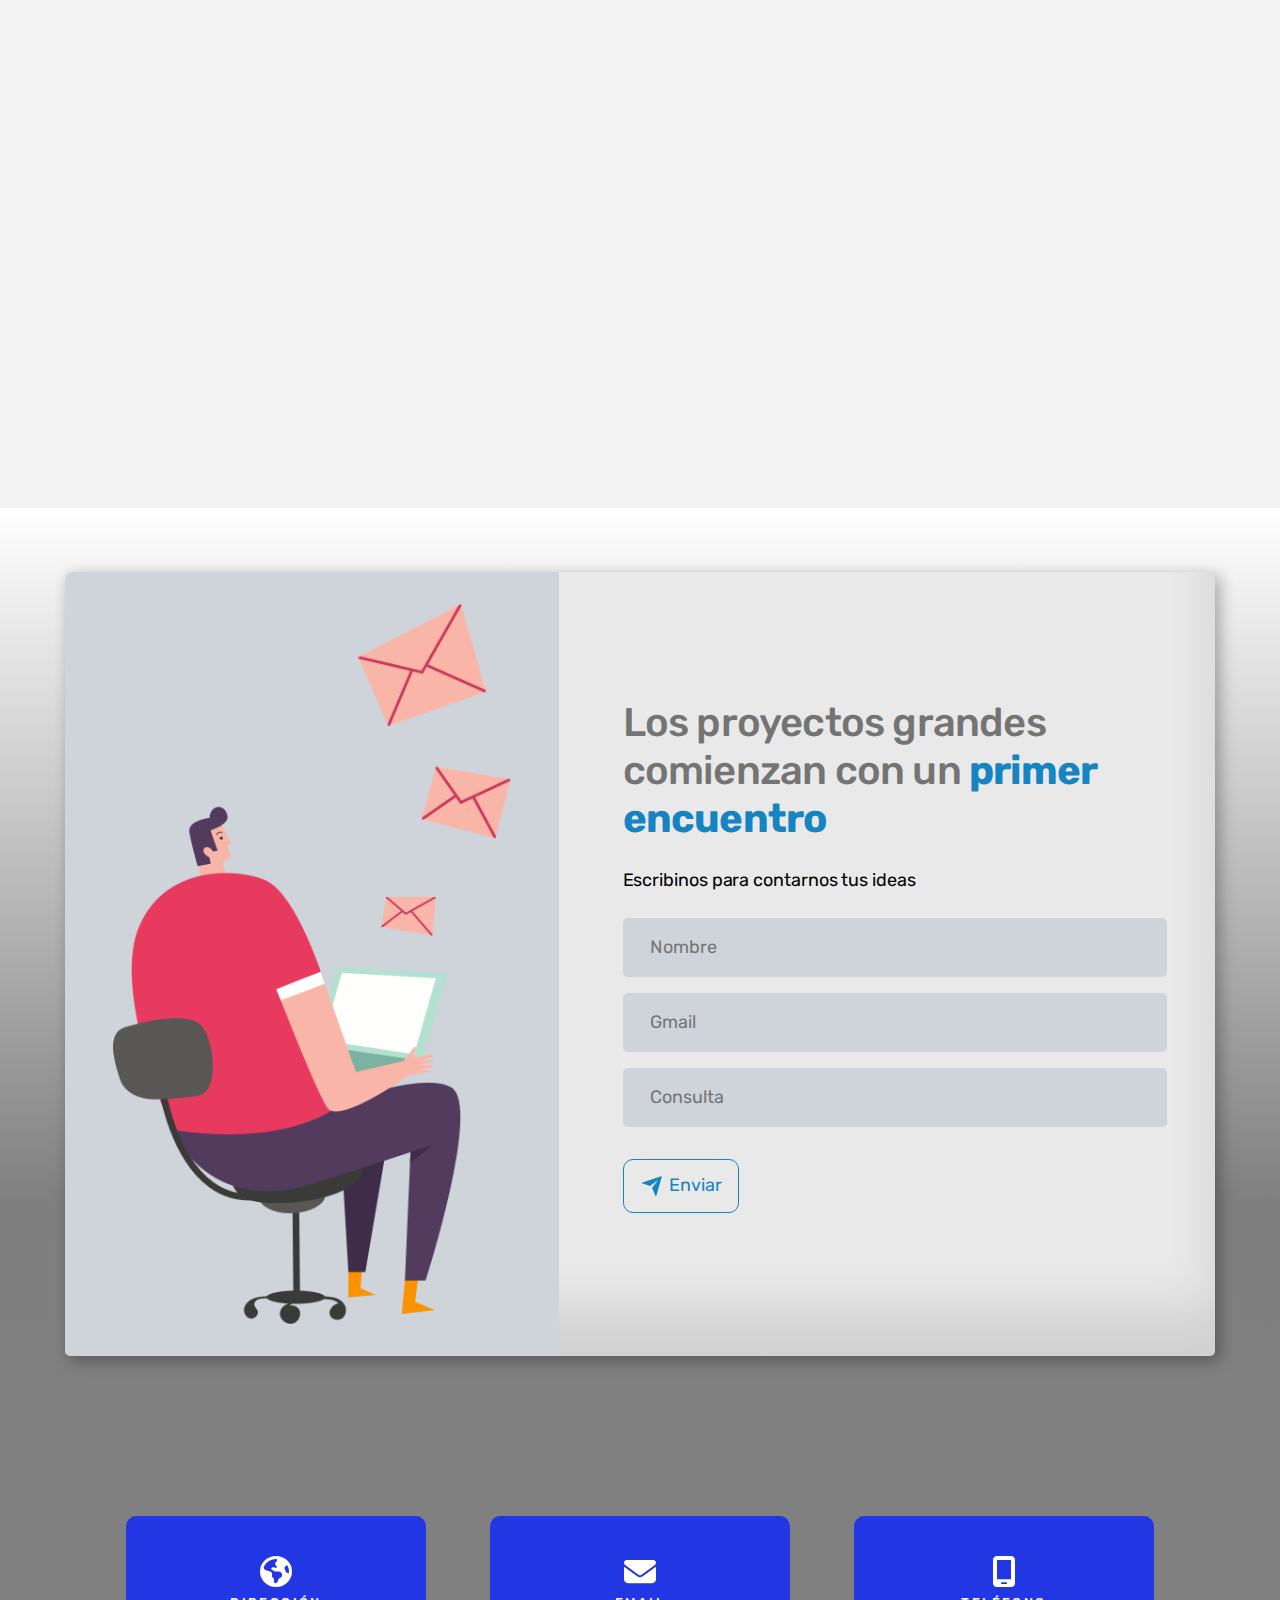
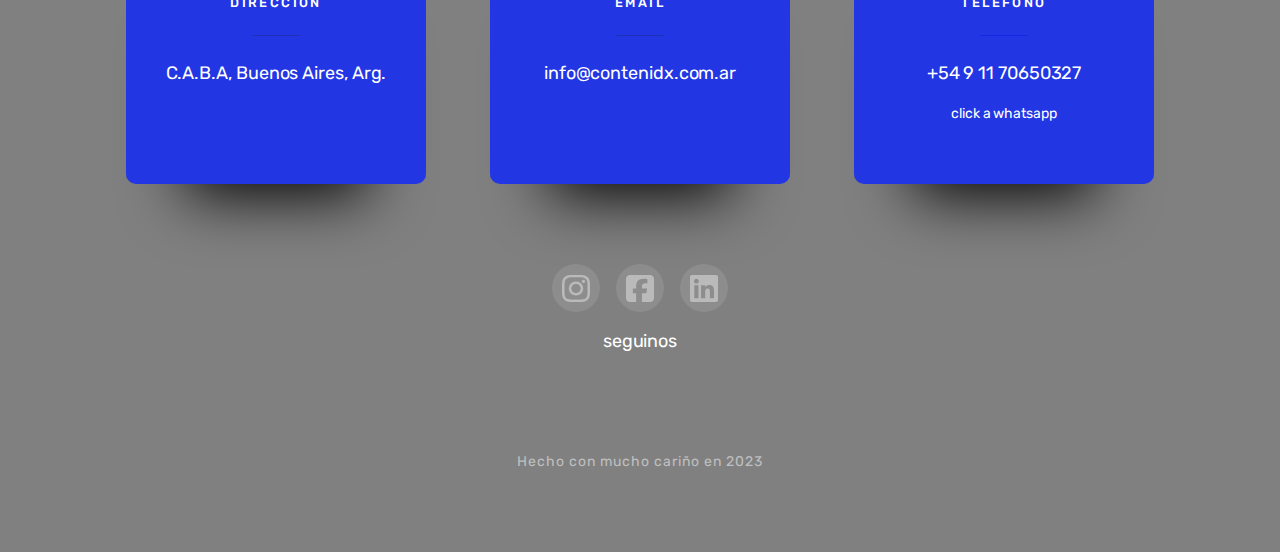
==== commit b2588818: "Update index.html" ====
--- a/index.html
+++ b/index.html
@@ -11,7 +11,6 @@
             gtag('config', 'G-VWMC0DDW35');
         </script>
         <!-- code para cliky.com -->
-        <a title="Google Analytics Alternative" href="https://clicky.com/101476675"><img alt="Clicky" src="//static.getclicky.com/media/links/badge.gif" border="0" /></a>
 <script async data-id="101476675" src="//static.getclicky.com/js"></script>
 
         <meta charset="utf-8" />
